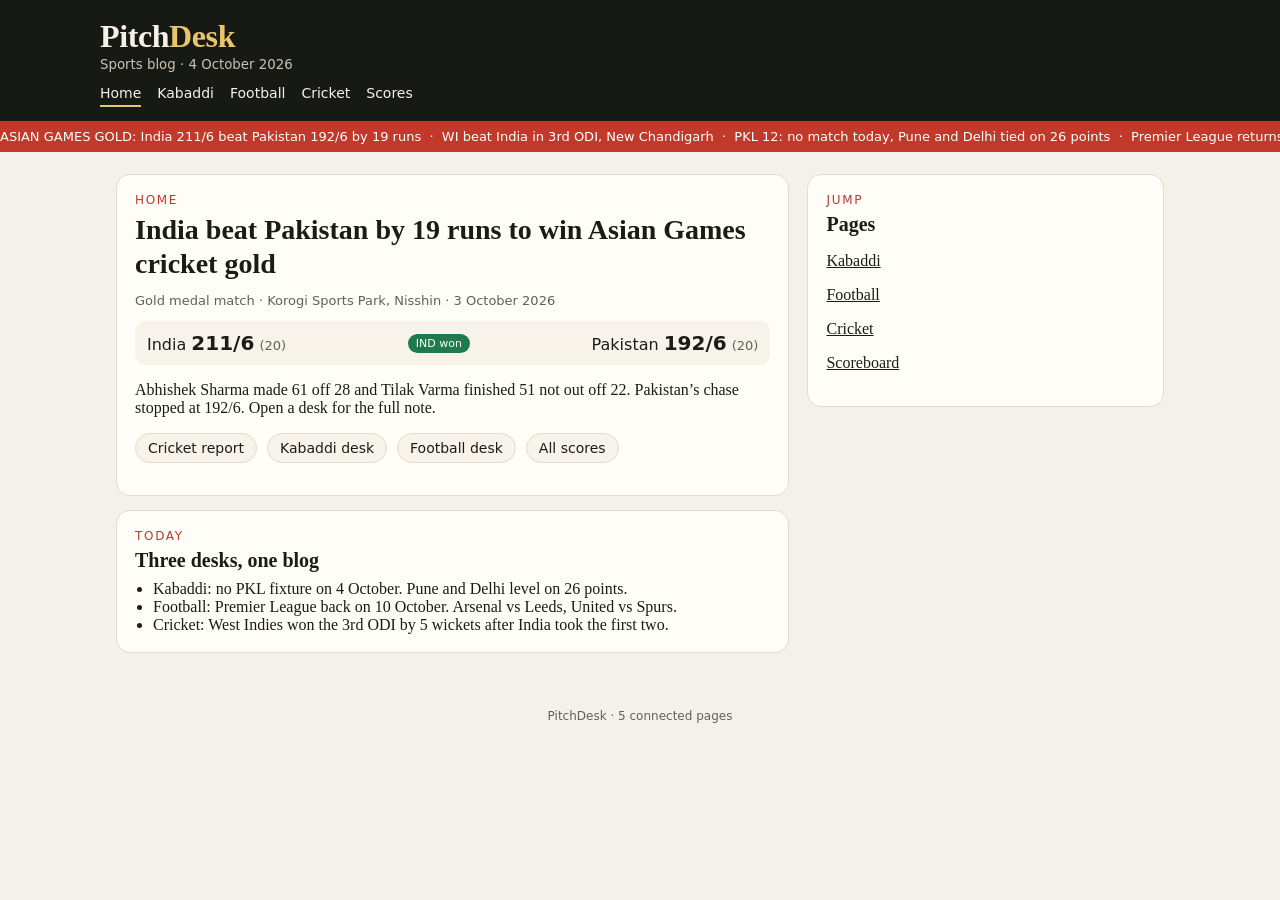
==== index.html @ 173c7c46 "Add files via upload" ====
<!DOCTYPE html>
<html lang="en">
<head>
  <meta charset="UTF-8" />
  <meta name="viewport" content="width=device-width, initial-scale=1" />
  <title>PitchDesk — Live Sports Blog</title>
  <link rel="stylesheet" href="style.css" />
</head>
<body>
  <header class="top">
    <div class="brand">
      <div>
        <h1>Pitch<span>Desk</span></h1>
        <small class="sans">Sports blog · 4 October 2026</small>
      </div>
    </div>
    <nav>
      <a class="on" href="index.html">Home</a>
      <a href="kabaddi.html">Kabaddi</a>
      <a href="football.html">Football</a>
      <a href="cricket.html">Cricket</a>
      <a href="scores.html">Scores</a>
    </nav>
  </header>
  <div class="ticker sans">
    <span>ASIAN GAMES GOLD: India 211/6 beat Pakistan 192/6 by 19 runs &nbsp;·&nbsp; WI beat India in 3rd ODI, New Chandigarh &nbsp;·&nbsp; PKL 12: no match today, Pune and Delhi tied on 26 points &nbsp;·&nbsp; Premier League returns 10 October: Arsenal vs Leeds, Liverpool vs Man City &nbsp;·&nbsp; ASIAN GAMES GOLD: India 211/6 beat Pakistan 192/6 by 19 runs &nbsp;·&nbsp; </span>
  </div>
  <main>
    <div>
      <section class="hero">
        <p class="kicker">Home</p>
        <h2>India beat Pakistan by 19 runs to win Asian Games cricket gold</h2>
        <p class="meta">Gold medal match · Korogi Sports Park, Nisshin · 3 October 2026</p>
        <div class="score">
          <div>India <b>211/6</b> <span class="muted">(20)</span></div>
          <span class="badge">IND won</span>
          <div>Pakistan <b>192/6</b> <span class="muted">(20)</span></div>
        </div>
        <p>Abhishek Sharma made 61 off 28 and Tilak Varma finished 51 not out off 22. Pakistan’s chase stopped at 192/6. Open a desk for the full note.</p>
        <p class="links">
          <a href="cricket.html">Cricket report</a>
          <a href="kabaddi.html">Kabaddi desk</a>
          <a href="football.html">Football desk</a>
          <a href="scores.html">All scores</a>
        </p>
      </section>
      <article>
        <p class="kicker">Today</p>
        <h3>Three desks, one blog</h3>
        <ul>
          <li>Kabaddi: no PKL fixture on 4 October. Pune and Delhi level on 26 points.</li>
          <li>Football: Premier League back on 10 October. Arsenal vs Leeds, United vs Spurs.</li>
          <li>Cricket: West Indies won the 3rd ODI by 5 wickets after India took the first two.</li>
        </ul>
      </article>
    </div>
    <aside>
      <section>
        <p class="kicker">Jump</p>
        <h3>Pages</h3>
        <p><a href="kabaddi.html">Kabaddi</a></p>
        <p><a href="football.html">Football</a></p>
        <p><a href="cricket.html">Cricket</a></p>
        <p><a href="scores.html">Scoreboard</a></p>
      </section>
    </aside>
  </main>
  <footer>PitchDesk · 5 connected pages</footer>
</body>
</html>
---- style.css ----
:root {
  --bg: #f4f1ea;
  --ink: #1a1d16;
  --muted: #5d6358;
  --card: #fffdf8;
  --line: #e4dccb;
  --red: #c0392b;
  --green: #1f7a4d;
}
* { box-sizing: border-box; }
body { margin: 0; font-family: Georgia, "Times New Roman", serif; background: var(--bg); color: var(--ink); }
.sans { font-family: "Segoe UI", system-ui, sans-serif; }
a { color: inherit; }
header.top { background: #171a14; color: #f6f1e6; padding: 18px 20px 14px; }
.brand { max-width: 1080px; margin: 0 auto; }
.brand h1 { margin: 0; font-size: 32px; letter-spacing: -0.4px; }
.brand h1 span { color: #e8c56b; }
.brand small { color: #c9c2b2; }
nav { max-width: 1080px; margin: 12px auto 0; display: flex; gap: 16px; flex-wrap: wrap; font-family: "Segoe UI", system-ui, sans-serif; font-size: 14px; }
nav a { color: #f6f1e6; text-decoration: none; border-bottom: 2px solid transparent; padding-bottom: 4px; }
nav a.on, nav a:hover { border-color: #e8c56b; }
.ticker { background: var(--red); color: white; font-family: "Segoe UI", system-ui, sans-serif; font-size: 13px; overflow: hidden; white-space: nowrap; }
.ticker span { display: inline-block; padding: 8px 0; animation: slide 32s linear infinite; }
@keyframes slide { from { transform: translateX(0); } to { transform: translateX(-50%); } }
main { max-width: 1080px; margin: 0 auto; padding: 22px 16px 48px; display: grid; grid-template-columns: 1.7fr .9fr; gap: 18px; }
@media (max-width: 860px) { main { grid-template-columns: 1fr; } }
.hero, article, aside section { background: var(--card); border: 1px solid var(--line); border-radius: 14px; padding: 18px; }
article { margin-top: 14px; }
.kicker { font-family: "Segoe UI", system-ui, sans-serif; font-size: 12px; letter-spacing: .14em; text-transform: uppercase; color: var(--red); margin: 0 0 6px; }
h2 { margin: 0 0 8px; font-size: 28px; line-height: 1.2; }
h3 { margin: 0 0 6px; font-size: 20px; }
.meta, .muted { color: var(--muted); font-family: "Segoe UI", system-ui, sans-serif; font-size: 13px; }
.score { display: flex; justify-content: space-between; gap: 10px; align-items: center; background: #f7f3ea; border-radius: 10px; padding: 10px 12px; margin: 10px 0; font-family: "Segoe UI", system-ui, sans-serif; }
.score b { font-size: 20px; }
.badge { font-size: 11px; background: var(--green); color: white; border-radius: 999px; padding: 3px 8px; }
.badge.wait { background: #8a6a12; }
ul { margin: 8px 0 0; padding-left: 18px; }
aside section { margin-bottom: 14px; }
table { width: 100%; border-collapse: collapse; font-family: "Segoe UI", system-ui, sans-serif; font-size: 14px; }
th, td { text-align: left; padding: 7px 4px; border-bottom: 1px solid var(--line); }
.links { display: flex; gap: 10px; flex-wrap: wrap; font-family: "Segoe UI", system-ui, sans-serif; font-size: 14px; }
.links a { text-decoration: none; border: 1px solid var(--line); border-radius: 999px; padding: 6px 12px; background: #f7f3ea; }
footer { text-align: center; color: var(--muted); font-size: 12px; padding: 8px 16px 28px; font-family: "Segoe UI", system-ui, sans-serif; }
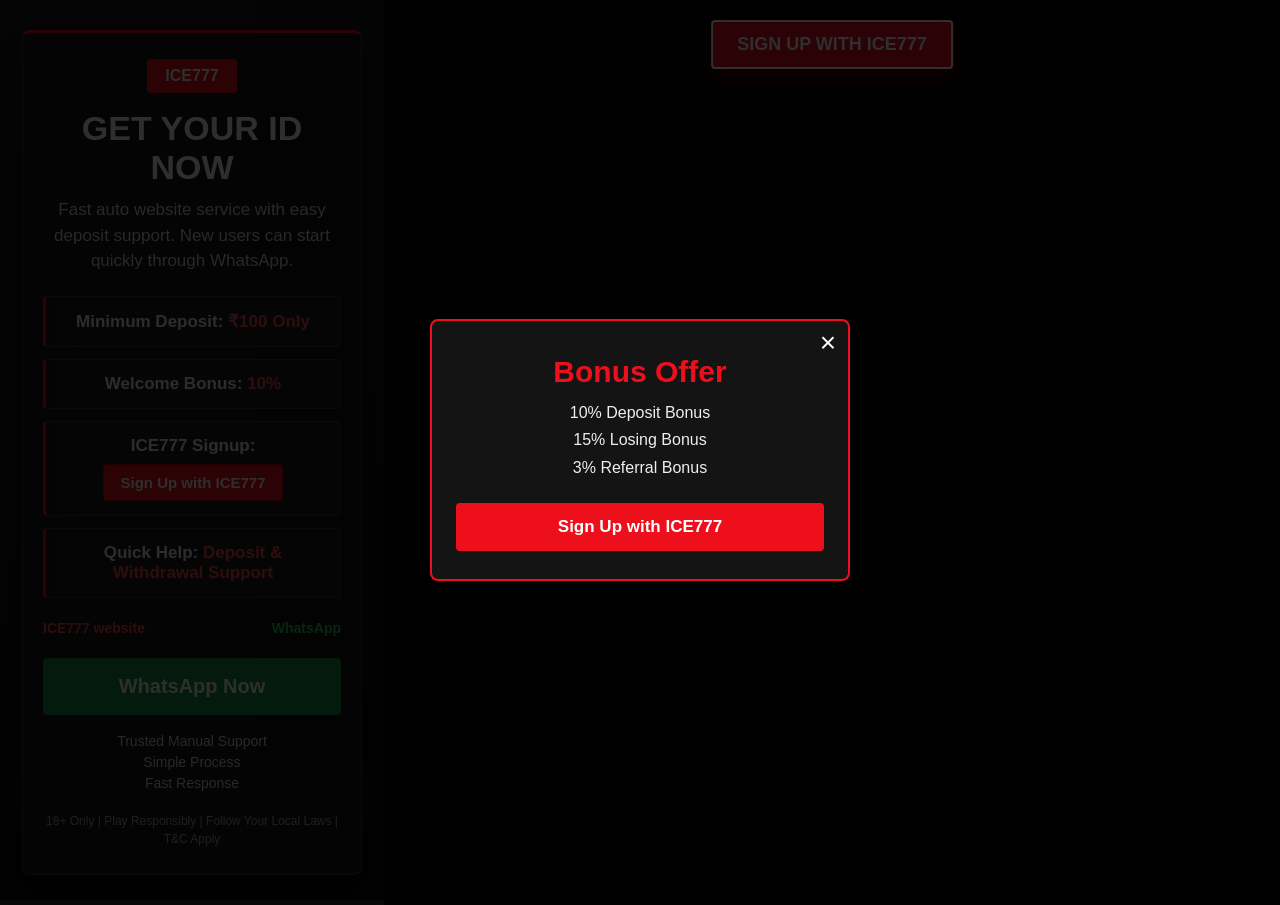
==== commit bb9977d5: "Revamp index.html for ICE777 branding Updated HTML structure and styles for ICE777 website." ====
--- a/index.html
+++ b/index.html
@@ -1,70 +1,393 @@
 <!DOCTYPE html>
 <html lang="en">
 <head>
-  <meta charset="UTF-8" />
-  <meta name="viewport" content="width=device-width, initial-scale=1" />
-  <title>PitchDesk — Live Sports Blog</title>
-  <link rel="stylesheet" href="style.css" />
+<meta charset="UTF-8">
+<meta name="viewport" content="width=device-width, initial-scale=1.0">
+<title>ICE777</title>
+<style>
+:root{
+  --ice-red:#ed101c;
+  --ice-red-dark:#c90012;
+  --ice-black:#080808;
+  --ice-panel:#141414;
+  --ice-border:#383838;
+  --ice-text:#f5f5f5;
+}
+
+*{
+  margin:0;
+  padding:0;
+  box-sizing:border-box;
+  font-family:Arial,sans-serif;
+}
+
+body{
+  background:var(--ice-black);
+  color:var(--ice-text);
+}
+
+.container{
+  display:flex;
+  flex-direction:row-reverse;
+  min-height:100vh;
+}
+
+.demo{
+  width:70%;
+  background:#000;
+  position:relative;
+}
+
+iframe{
+  width:100%;
+  height:100vh;
+  border:none;
+}
+
+.right{
+  width:30%;
+  padding:30px 22px;
+  background:linear-gradient(180deg,#1b1b1b,#090909);
+  display:flex;
+  align-items:center;
+  justify-content:center;
+  overflow-y:auto;
+}
+
+.box{
+  width:100%;
+  background:var(--ice-panel);
+  border:1px solid var(--ice-border);
+  border-top:3px solid var(--ice-red);
+  border-radius:8px;
+  padding:26px 20px;
+  text-align:center;
+  box-shadow:0 8px 28px rgba(0,0,0,.45);
+}
+
+.badge{
+  display:inline-block;
+  background:var(--ice-red);
+  color:#fff;
+  padding:8px 18px;
+  border-radius:4px;
+  font-weight:800;
+  margin-bottom:16px;
+}
+
+h1{
+  font-size:34px;
+  color:#fff;
+  margin-bottom:10px;
+  text-transform:uppercase;
+}
+
+.sub{
+  font-size:17px;
+  line-height:1.5;
+  margin-bottom:22px;
+  color:#ddd;
+}
+
+.features{
+  display:grid;
+  gap:12px;
+  margin:22px 0;
+}
+
+.feature{
+  background:linear-gradient(90deg,#191919,#242020);
+  border:1px solid #383838;
+  border-left:3px solid var(--ice-red);
+  padding:14px;
+  border-radius:4px;
+  font-size:17px;
+  font-weight:700;
+}
+
+.feature span{
+  color:#ff4a52;
+}
+
+.signup-btn{
+  display:inline-block;
+  margin-top:8px;
+  padding:9px 16px;
+  background:var(--ice-red);
+  color:#fff;
+  text-decoration:none;
+  border-radius:4px;
+  font-size:15px;
+  font-weight:800;
+  border:1px solid var(--ice-red-dark);
+  transition:.2s;
+}
+
+.signup-btn:hover{
+  background:var(--ice-red-dark);
+}
+
+.website-row{
+  display:flex;
+  justify-content:space-between;
+  align-items:center;
+  gap:10px;
+  margin-top:16px;
+  font-size:14px;
+  font-weight:bold;
+}
+
+.website-row a{
+  text-decoration:none;
+}
+
+.website{
+  color:#ff4a52;
+}
+
+.whatsapp-small{
+  color:#39c66a;
+}
+
+.cta{
+  display:block;
+  background:#168f43;
+  color:#fff;
+  text-decoration:none;
+  padding:17px;
+  border-radius:4px;
+  font-size:20px;
+  font-weight:900;
+  margin-top:22px;
+  transition:.2s;
+}
+
+.cta:hover{
+  background:#107638;
+}
+
+.floating-signup{
+  position:absolute;
+  top:20px;
+  left:50%;
+  transform:translateX(-50%);
+  z-index:50;
+  background:var(--ice-red);
+  color:#fff;
+  padding:12px 24px;
+  border-radius:4px;
+  font-size:18px;
+  font-weight:900;
+  border:2px solid #fff;
+  box-shadow:0 8px 20px rgba(237,16,28,.4);
+  transition:.2s;
+  text-decoration:none;
+  display:inline-block;
+}
+
+.floating-signup:hover{
+  transform:translateX(-50%) scale(1.04);
+  background:var(--ice-red-dark);
+}
+
+.trust{
+  margin-top:16px;
+  color:#ddd;
+  font-size:14px;
+  line-height:1.5;
+}
+
+.footer{
+  margin-top:18px;
+  font-size:12px;
+  color:#aaa;
+  line-height:1.5;
+}
+
+.bonus-popup{
+  position:fixed;
+  inset:0;
+  z-index:100;
+  display:grid;
+  place-items:center;
+  padding:20px;
+  background:rgba(0,0,0,.82);
+}
+
+.bonus-popup[hidden]{
+  display:none;
+}
+
+.bonus-dialog{
+  position:relative;
+  width:min(100%,420px);
+  padding:34px 24px 28px;
+  border:2px solid var(--ice-red);
+  border-radius:8px;
+  background:#141414;
+  text-align:center;
+  color:var(--ice-text);
+  box-shadow:0 18px 60px rgba(0,0,0,.7);
+  animation:popup-enter .24s ease-out;
+}
+
+.bonus-close{
+  position:absolute;
+  top:8px;
+  right:12px;
+  border:0;
+  background:transparent;
+  color:#fff;
+  font-size:28px;
+  line-height:1;
+  cursor:pointer;
+}
+
+.bonus-dialog h2{
+  margin-bottom:10px;
+  color:var(--ice-red);
+  font-size:30px;
+}
+
+.bonus-dialog p{
+  margin-bottom:22px;
+  color:#eee;
+  line-height:1.7;
+}
+
+.bonus-claim{
+  display:block;
+  padding:14px 18px;
+  border-radius:4px;
+  background:var(--ice-red);
+  color:#fff;
+  font-size:17px;
+  font-weight:800;
+  text-decoration:none;
+}
+
+.bonus-claim:hover{
+  background:var(--ice-red-dark);
+}
+
+@keyframes popup-enter{
+  from{opacity:0;transform:translateY(10px) scale(.97)}
+  to{opacity:1;transform:translateY(0) scale(1)}
+}
+
+@media(prefers-reduced-motion:reduce){
+  .bonus-dialog{animation:none}
+}
+
+@media(max-width:768px){
+  .container{
+    flex-direction:column-reverse;
+  }
+
+  .demo,
+  .right{
+    width:100%;
+  }
+
+  iframe{
+    height:500px;
+  }
+
+  .right{
+    padding:20px;
+  }
+}
+
+@media(max-width:480px){
+  h1{
+    font-size:28px;
+  }
+
+  .sub{
+    font-size:16px;
+  }
+
+  .feature{
+    font-size:16px;
+    padding:12px;
+  }
+
+  .signup-btn{
+    font-size:14px;
+    padding:8px 13px;
+  }
+
+  .cta{
+    font-size:18px;
+    padding:15px;
+  }
+
+  .website-row{
+    flex-direction:column;
+    gap:8px;
+  }
+}
+</style>
 </head>
 <body>
-  <header class="top">
-    <div class="brand">
-      <div>
-        <h1>Pitch<span>Desk</span></h1>
-        <small class="sans">Sports blog · 4 October 2026</small>
+<div class="bonus-popup" id="bonusPopup" role="dialog" aria-modal="true" aria-labelledby="bonusTitle">
+  <div class="bonus-dialog">
+    <button class="bonus-close" id="bonusClose" type="button" aria-label="Close bonus popup">&times;</button>
+    <h2 id="bonusTitle">Bonus Offer</h2>
+    <p>10% Deposit Bonus<br>15% Losing Bonus<br>3% Referral Bonus</p>
+    <a class="bonus-claim" href="https://ice777.com/clk?src=gtm1t8Y7ZO/rWdOELQxMP">Sign Up with ICE777</a>
+  </div>
+</div>
+
+<div class="container">
+  <div class="demo">
+    <a href="https://ice777.com/clk?src=gtm1t8Y7ZO/rWdOELQxMP" target="_blank" rel="noopener noreferrer" class="floating-signup">SIGN UP WITH ICE777</a>
+    <iframe src="https://ice777.com/clk?src=gtm1t8Y7ZO/rWdOELQxMP" title="ICE777"></iframe>
+  </div>
+
+  <div class="right">
+    <div class="box">
+      <div class="badge">ICE777</div>
+      <h1>Get Your ID Now</h1>
+      <p class="sub">Fast auto website service with easy deposit support. New users can start quickly through WhatsApp.</p>
+
+      <div class="features">
+        <div class="feature">Minimum Deposit: <span>₹100 Only</span></div>
+        <div class="feature">Welcome Bonus: <span>10%</span></div>
+        <div class="feature">
+          ICE777 Signup:
+          <a class="signup-btn" href="https://ice777.com/clk?src=gtm1t8Y7ZO/rWdOELQxMP" target="_blank" rel="noopener noreferrer">Sign Up with ICE777</a>
+        </div>
+        <div class="feature">Quick Help: <span>Deposit &amp; Withdrawal Support</span></div>
       </div>
+
+      <div class="website-row">
+        <a class="website" href="https://ice777.com/clk?src=gtm1t8Y7ZO/rWdOELQxMP" target="_blank" rel="noopener noreferrer">ICE777 website</a>
+        <a class="whatsapp-small" href="https://wa.me/+447523709988" target="_blank" rel="noopener noreferrer">WhatsApp</a>
+      </div>
+
+      <a class="cta" href="https://wa.me/+447523709988?text=Hello%20I%20want%20new%20manual%20ID" target="_blank" rel="noopener noreferrer">WhatsApp Now</a>
+      <p class="trust">Trusted Manual Support<br>Simple Process<br>Fast Response</p>
+      <div class="footer">18+ Only | Play Responsibly | Follow Your Local Laws | T&amp;C Apply</div>
     </div>
-    <nav>
-      <a class="on" href="index.html">Home</a>
-      <a href="kabaddi.html">Kabaddi</a>
-      <a href="football.html">Football</a>
-      <a href="cricket.html">Cricket</a>
-      <a href="scores.html">Scores</a>
-    </nav>
-  </header>
-  <div class="ticker sans">
-    <span>ASIAN GAMES GOLD: India 211/6 beat Pakistan 192/6 by 19 runs &nbsp;·&nbsp; WI beat India in 3rd ODI, New Chandigarh &nbsp;·&nbsp; PKL 12: no match today, Pune and Delhi tied on 26 points &nbsp;·&nbsp; Premier League returns 10 October: Arsenal vs Leeds, Liverpool vs Man City &nbsp;·&nbsp; ASIAN GAMES GOLD: India 211/6 beat Pakistan 192/6 by 19 runs &nbsp;·&nbsp; </span>
   </div>
-  <main>
-    <div>
-      <section class="hero">
-        <p class="kicker">Home</p>
-        <h2>India beat Pakistan by 19 runs to win Asian Games cricket gold</h2>
-        <p class="meta">Gold medal match · Korogi Sports Park, Nisshin · 3 October 2026</p>
-        <div class="score">
-          <div>India <b>211/6</b> <span class="muted">(20)</span></div>
-          <span class="badge">IND won</span>
-          <div>Pakistan <b>192/6</b> <span class="muted">(20)</span></div>
-        </div>
-        <p>Abhishek Sharma made 61 off 28 and Tilak Varma finished 51 not out off 22. Pakistan’s chase stopped at 192/6. Open a desk for the full note.</p>
-        <p class="links">
-          <a href="cricket.html">Cricket report</a>
-          <a href="kabaddi.html">Kabaddi desk</a>
-          <a href="football.html">Football desk</a>
-          <a href="scores.html">All scores</a>
-        </p>
-      </section>
-      <article>
-        <p class="kicker">Today</p>
-        <h3>Three desks, one blog</h3>
-        <ul>
-          <li>Kabaddi: no PKL fixture on 4 October. Pune and Delhi level on 26 points.</li>
-          <li>Football: Premier League back on 10 October. Arsenal vs Leeds, United vs Spurs.</li>
-          <li>Cricket: West Indies won the 3rd ODI by 5 wickets after India took the first two.</li>
-        </ul>
-      </article>
-    </div>
-    <aside>
-      <section>
-        <p class="kicker">Jump</p>
-        <h3>Pages</h3>
-        <p><a href="kabaddi.html">Kabaddi</a></p>
-        <p><a href="football.html">Football</a></p>
-        <p><a href="cricket.html">Cricket</a></p>
-        <p><a href="scores.html">Scoreboard</a></p>
-      </section>
-    </aside>
-  </main>
-  <footer>PitchDesk · 5 connected pages</footer>
+</div>
+
+<script>
+const bonusPopup = document.getElementById('bonusPopup');
+const bonusClose = document.getElementById('bonusClose');
+
+function closeBonusPopup(){
+  bonusPopup.hidden = true;
+}
+
+bonusClose.addEventListener('click', closeBonusPopup);
+bonusPopup.addEventListener('click', (event) => {
+  if(event.target === bonusPopup) closeBonusPopup();
+});
+document.addEventListener('keydown', (event) => {
+  if(event.key === 'Escape') closeBonusPopup();
+});
+</script>
 </body>
-</html>+</html>
